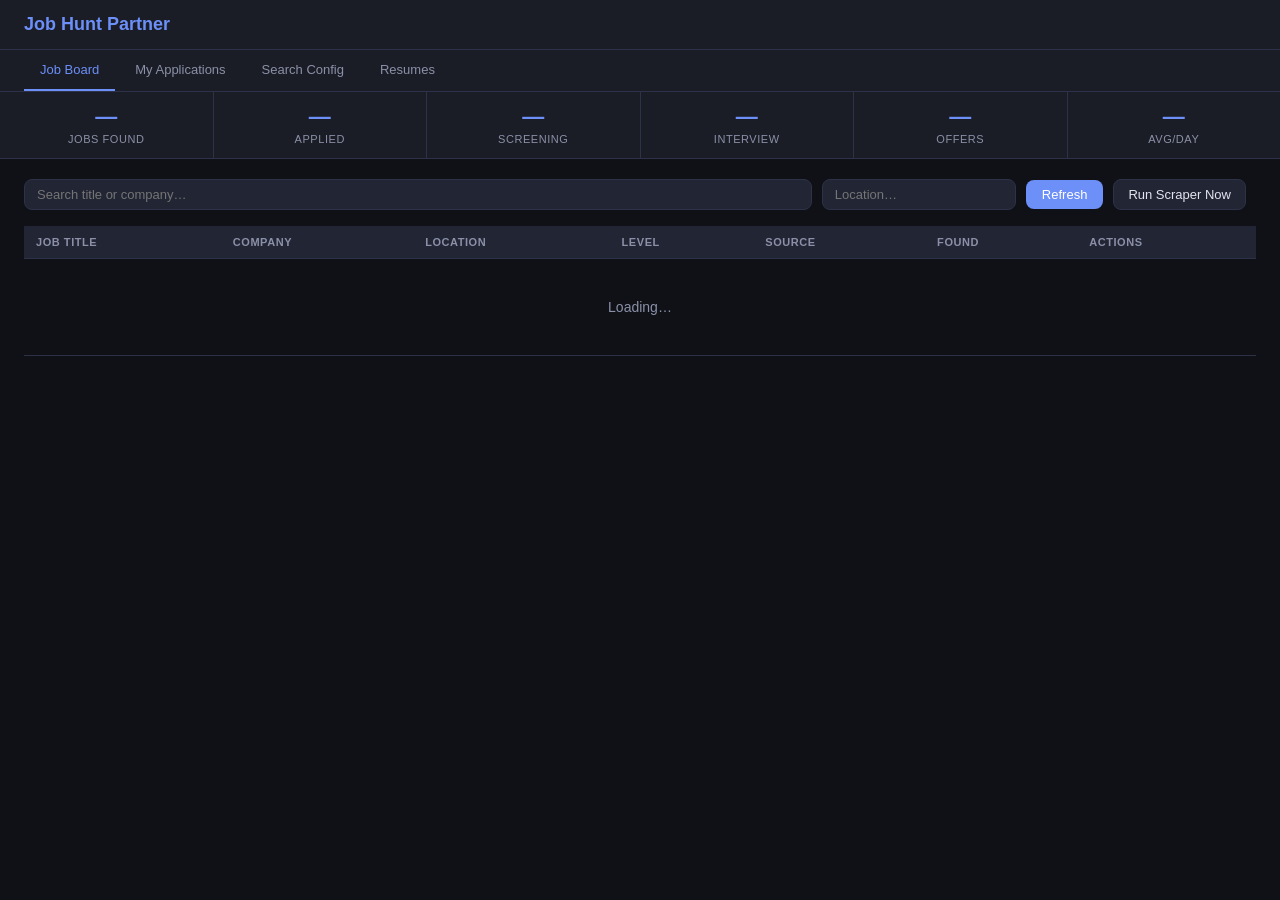
==== src/dashboard/index.html @ 279da8c1 "feat: full implementation — API, scraper, dashboard, Discord bot - FastAPI backend with SQLAlchemy +" ====
<!DOCTYPE html>
<html lang="en">
<head>
  <meta charset="UTF-8" />
  <meta name="viewport" content="width=device-width, initial-scale=1.0" />
  <title>Job Hunt Partner</title>
  <link rel="stylesheet" href="style.css" />
</head>
<body>
  <header>
    <div class="header-inner">
      <h1>Job Hunt Partner</h1>
      <div id="countdown"></div>
    </div>
  </header>

  <nav>
    <button class="tab active" data-tab="board">Job Board</button>
    <button class="tab" data-tab="tracker">My Applications</button>
    <button class="tab" data-tab="config">Search Config</button>
    <button class="tab" data-tab="resumes">Resumes</button>
  </nav>

  <!-- Stats bar -->
  <section id="stats-bar">
    <div class="stat"><span id="stat-discovered">—</span><label>Jobs Found</label></div>
    <div class="stat"><span id="stat-applied">—</span><label>Applied</label></div>
    <div class="stat"><span id="stat-screening">—</span><label>Screening</label></div>
    <div class="stat"><span id="stat-interview">—</span><label>Interview</label></div>
    <div class="stat"><span id="stat-offer">—</span><label>Offers</label></div>
    <div class="stat"><span id="stat-daily">—</span><label>Avg/Day</label></div>
  </section>

  <!-- Job Board -->
  <section id="tab-board" class="tab-content active">
    <div class="toolbar">
      <input id="search-q" type="text" placeholder="Search title or company…" />
      <input id="search-loc" type="text" placeholder="Location…" />
      <button id="btn-refresh" class="btn-primary">Refresh</button>
      <button id="btn-scrape" class="btn-secondary">Run Scraper Now</button>
      <span id="scraper-status"></span>
    </div>
    <table id="jobs-table">
      <thead>
        <tr>
          <th>Job Title</th>
          <th>Company</th>
          <th>Location</th>
          <th>Level</th>
          <th>Source</th>
          <th>Found</th>
          <th>Actions</th>
        </tr>
      </thead>
      <tbody id="jobs-body">
        <tr><td colspan="7" class="loading">Loading…</td></tr>
      </tbody>
    </table>
    <div id="jobs-pagination"></div>
  </section>

  <!-- Application Tracker -->
  <section id="tab-tracker" class="tab-content">
    <div class="toolbar">
      <select id="filter-status">
        <option value="">All Statuses</option>
        <option value="saved">Saved</option>
        <option value="applied">Applied</option>
        <option value="phone_screen">Phone Screen</option>
        <option value="interview">Interview</option>
        <option value="offer">Offer</option>
        <option value="rejected">Rejected</option>
      </select>
    </div>
    <table id="apps-table">
      <thead>
        <tr>
          <th>Job Title</th>
          <th>Company</th>
          <th>Applied</th>
          <th>Status</th>
          <th>Resume</th>
          <th>Notes</th>
          <th>Actions</th>
        </tr>
      </thead>
      <tbody id="apps-body">
        <tr><td colspan="7" class="loading">Loading…</td></tr>
      </tbody>
    </table>
  </section>

  <!-- Search Config -->
  <section id="tab-config" class="tab-content">
    <div class="config-form">
      <h2>Search Preferences</h2>
      <p>Separate multiple values with commas.</p>
      <label>Job Titles <small>(e.g. Software Engineer, Backend Engineer)</small></label>
      <input id="cfg-titles" type="text" placeholder="Software Engineer, Backend Engineer" />

      <label>Locations <small>(e.g. San Francisco, Remote, New York)</small></label>
      <input id="cfg-locations" type="text" placeholder="San Francisco, Remote" />

      <label>Levels <small>(e.g. Senior, Staff, L5)</small></label>
      <input id="cfg-levels" type="text" placeholder="Senior, Staff" />

      <label>Keywords <small>(additional search terms)</small></label>
      <input id="cfg-keywords" type="text" placeholder="distributed systems, Python" />

      <label>Excluded Companies</label>
      <input id="cfg-excluded" type="text" placeholder="Company X, Company Y" />

      <button id="btn-save-config" class="btn-primary">Save & Start Searching</button>
      <span id="config-msg"></span>
    </div>
  </section>

  <!-- Resumes -->
  <section id="tab-resumes" class="tab-content">
    <div class="toolbar">
      <button id="btn-add-resume" class="btn-primary">+ Add Resume Version</button>
    </div>
    <table id="resumes-table">
      <thead>
        <tr><th>Name</th><th>Version</th><th>Tags</th><th>Created</th><th>Actions</th></tr>
      </thead>
      <tbody id="resumes-body">
        <tr><td colspan="5" class="loading">Loading…</td></tr>
      </tbody>
    </table>
  </section>

  <!-- Apply Modal -->
  <div id="modal-overlay" class="hidden">
    <div id="modal">
      <h3 id="modal-title">Apply to Job</h3>
      <label>Resume version</label>
      <select id="modal-resume"></select>
      <label>Notes</label>
      <textarea id="modal-notes" rows="3" placeholder="Where did you find it? Any contacts?"></textarea>
      <div class="modal-actions">
        <button id="modal-confirm" class="btn-primary">Confirm Apply</button>
        <button id="modal-cancel" class="btn-secondary">Cancel</button>
      </div>
    </div>
  </div>

  <!-- Status Update Modal -->
  <div id="status-modal-overlay" class="hidden">
    <div id="status-modal">
      <h3>Update Status</h3>
      <select id="status-modal-select">
        <option value="applied">Applied</option>
        <option value="phone_screen">Phone Screen</option>
        <option value="interview">Interview</option>
        <option value="offer">Offer</option>
        <option value="rejected">Rejected</option>
        <option value="withdrawn">Withdrawn</option>
      </select>
      <label>Notes</label>
      <input id="status-modal-notes" type="text" placeholder="Optional note…" />
      <div class="modal-actions">
        <button id="status-modal-confirm" class="btn-primary">Update</button>
        <button id="status-modal-cancel" class="btn-secondary">Cancel</button>
      </div>
    </div>
  </div>

  <script src="app.js"></script>
</body>
</html>
---- src/dashboard/style.css ----
*, *::before, *::after { box-sizing: border-box; margin: 0; padding: 0; }

:root {
  --bg: #0f1117;
  --surface: #1a1d26;
  --surface2: #222534;
  --border: #2e3248;
  --accent: #6c8ff8;
  --accent2: #5a7de8;
  --text: #e2e4ef;
  --text-dim: #8b90a8;
  --green: #4caf82;
  --yellow: #e8b84b;
  --red: #e85a6a;
  --orange: #e8924b;
  --radius: 8px;
  --font: -apple-system, BlinkMacSystemFont, "Segoe UI", sans-serif;
}

body { background: var(--bg); color: var(--text); font-family: var(--font); font-size: 14px; min-height: 100vh; }

/* Header */
header { background: var(--surface); border-bottom: 1px solid var(--border); padding: 14px 24px; }
.header-inner { display: flex; align-items: center; justify-content: space-between; max-width: 1400px; margin: 0 auto; }
header h1 { font-size: 18px; font-weight: 600; color: var(--accent); }
#countdown { font-size: 13px; color: var(--text-dim); }
#countdown strong { color: var(--yellow); }

/* Nav */
nav { background: var(--surface); border-bottom: 1px solid var(--border); padding: 0 24px; display: flex; gap: 4px; max-width: 100%; }
.tab { background: none; border: none; color: var(--text-dim); padding: 12px 16px; cursor: pointer; font-size: 13px; border-bottom: 2px solid transparent; transition: color 0.15s; }
.tab:hover { color: var(--text); }
.tab.active { color: var(--accent); border-bottom-color: var(--accent); }

/* Stats bar */
#stats-bar { display: flex; gap: 0; border-bottom: 1px solid var(--border); background: var(--surface); }
.stat { flex: 1; padding: 12px 16px; text-align: center; border-right: 1px solid var(--border); }
.stat:last-child { border-right: none; }
.stat span { display: block; font-size: 22px; font-weight: 600; color: var(--accent); }
.stat label { font-size: 11px; color: var(--text-dim); text-transform: uppercase; letter-spacing: 0.05em; }

/* Tab content */
.tab-content { display: none; padding: 20px 24px; max-width: 1400px; margin: 0 auto; }
.tab-content.active { display: block; }

/* Toolbar */
.toolbar { display: flex; gap: 10px; margin-bottom: 16px; align-items: center; flex-wrap: wrap; }
.toolbar input, .toolbar select { background: var(--surface2); border: 1px solid var(--border); color: var(--text); padding: 7px 12px; border-radius: var(--radius); font-size: 13px; outline: none; }
.toolbar input:focus, .toolbar select:focus { border-color: var(--accent); }
#search-q { flex: 1; min-width: 200px; }

/* Buttons */
.btn-primary { background: var(--accent); color: #fff; border: none; padding: 7px 16px; border-radius: var(--radius); cursor: pointer; font-size: 13px; font-weight: 500; transition: background 0.15s; }
.btn-primary:hover { background: var(--accent2); }
.btn-secondary { background: var(--surface2); color: var(--text); border: 1px solid var(--border); padding: 7px 14px; border-radius: var(--radius); cursor: pointer; font-size: 13px; transition: border-color 0.15s; }
.btn-secondary:hover { border-color: var(--accent); }
.btn-sm { padding: 4px 10px; font-size: 12px; }

/* Tables */
table { width: 100%; border-collapse: collapse; }
thead th { background: var(--surface2); color: var(--text-dim); text-align: left; padding: 10px 12px; font-size: 11px; text-transform: uppercase; letter-spacing: 0.05em; border-bottom: 1px solid var(--border); }
tbody tr { border-bottom: 1px solid var(--border); transition: background 0.1s; }
tbody tr:hover { background: var(--surface2); }
tbody td { padding: 10px 12px; vertical-align: middle; }
.loading { color: var(--text-dim); text-align: center; padding: 40px !important; }

/* Status badges */
.badge { display: inline-block; padding: 2px 8px; border-radius: 20px; font-size: 11px; font-weight: 600; text-transform: uppercase; letter-spacing: 0.04em; }
.badge-new { background: #1a2644; color: var(--accent); }
.badge-saved { background: #1e2a3a; color: #6baed6; }
.badge-applied { background: #1a2e44; color: #74c0fc; }
.badge-phone_screen { background: #2a2414; color: var(--yellow); }
.badge-interview { background: #1a2e1a; color: var(--green); }
.badge-offer { background: #1a3020; color: #69db7c; }
.badge-rejected { background: #2e1a1a; color: var(--red); }
.badge-withdrawn { background: #222; color: var(--text-dim); }

/* Links */
a { color: var(--accent); text-decoration: none; }
a:hover { text-decoration: underline; }

/* Config form */
.config-form { max-width: 600px; }
.config-form h2 { margin-bottom: 8px; }
.config-form p { color: var(--text-dim); margin-bottom: 20px; font-size: 13px; }
.config-form label { display: block; margin: 14px 0 6px; font-size: 13px; font-weight: 500; }
.config-form small { color: var(--text-dim); font-weight: 400; }
.config-form input { width: 100%; background: var(--surface2); border: 1px solid var(--border); color: var(--text); padding: 8px 12px; border-radius: var(--radius); font-size: 13px; outline: none; }
.config-form input:focus { border-color: var(--accent); }
.config-form .btn-primary { margin-top: 20px; }
#config-msg { margin-left: 12px; font-size: 12px; color: var(--green); }

/* Modals */
#modal-overlay, #status-modal-overlay { position: fixed; inset: 0; background: rgba(0,0,0,0.6); display: flex; align-items: center; justify-content: center; z-index: 100; }
#modal, #status-modal { background: var(--surface); border: 1px solid var(--border); border-radius: 12px; padding: 24px; width: 420px; }
#modal h3, #status-modal h3 { margin-bottom: 16px; font-size: 16px; }
#modal label, #status-modal label { display: block; margin: 12px 0 6px; font-size: 13px; color: var(--text-dim); }
#modal select, #modal textarea, #status-modal select, #status-modal input { width: 100%; background: var(--surface2); border: 1px solid var(--border); color: var(--text); padding: 8px 12px; border-radius: var(--radius); font-size: 13px; font-family: var(--font); outline: none; }
#modal textarea { resize: vertical; }
.modal-actions { display: flex; gap: 10px; margin-top: 20px; }
.hidden { display: none !important; }

/* Scraper status */
#scraper-status { font-size: 12px; color: var(--text-dim); }

/* Pagination */
#jobs-pagination { display: flex; gap: 8px; margin-top: 16px; align-items: center; }

/* Source chip */
.source-chip { font-size: 11px; color: var(--text-dim); background: var(--surface2); padding: 2px 6px; border-radius: 4px; }

/* Notes cell */
.notes-cell { max-width: 180px; overflow: hidden; text-overflow: ellipsis; white-space: nowrap; color: var(--text-dim); font-size: 12px; }
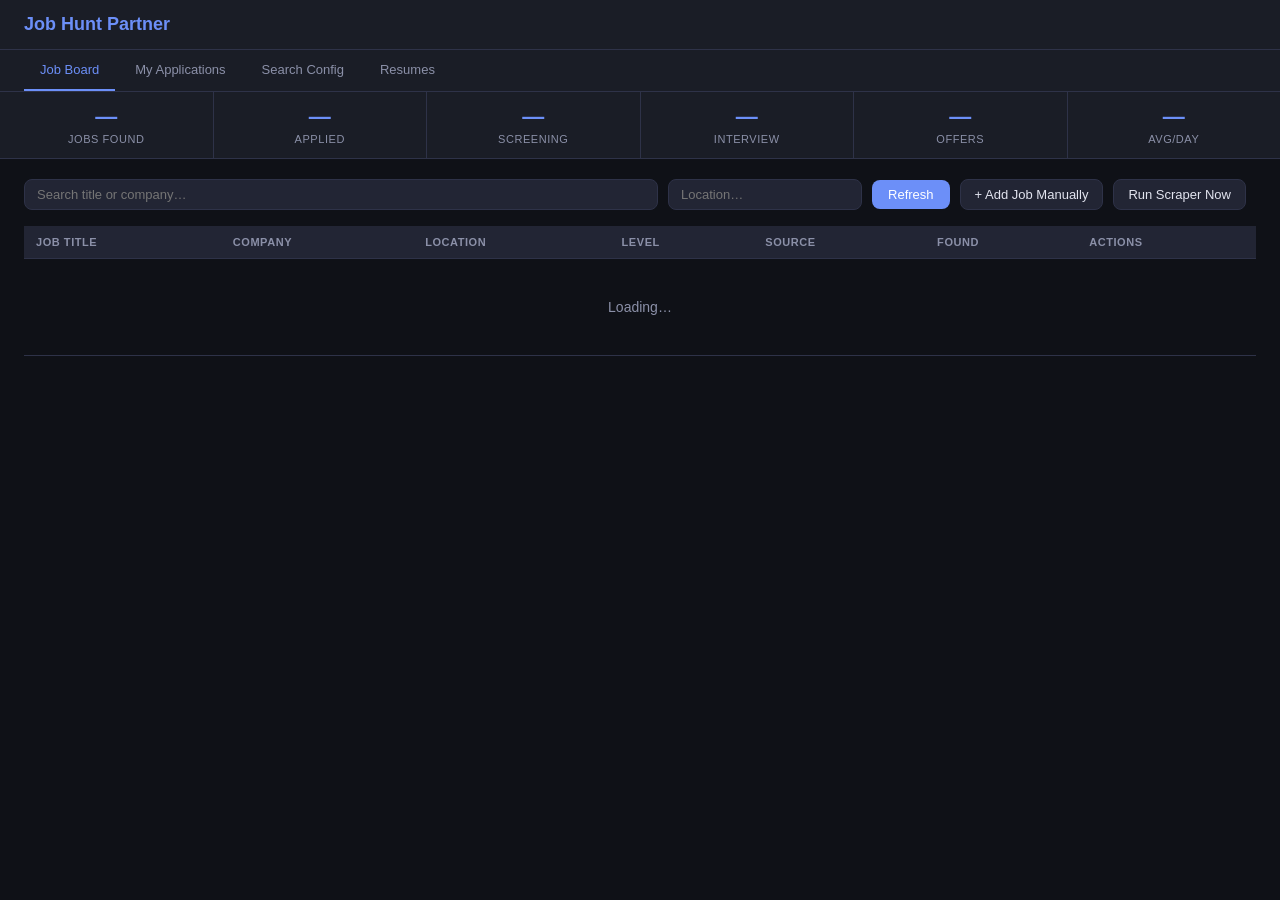
==== commit c121ad41: "feat: browser extension + job analysis endpoint Extension (Chrome MV3): - Popup shows current tab UR" ====
--- a/src/dashboard/index.html
+++ b/src/dashboard/index.html
@@ -37,6 +37,7 @@
       <input id="search-q" type="text" placeholder="Search title or company…" />
       <input id="search-loc" type="text" placeholder="Location…" />
       <button id="btn-refresh" class="btn-primary">Refresh</button>
+      <button id="btn-add-job" class="btn-secondary">+ Add Job Manually</button>
       <button id="btn-scrape" class="btn-secondary">Run Scraper Now</button>
       <span id="scraper-status"></span>
     </div>
@@ -130,6 +131,30 @@
     </table>
   </section>
 
+  <!-- Add Job Modal -->
+  <div id="add-job-overlay" class="hidden">
+    <div id="add-job-modal">
+      <h3>Add Job Manually</h3>
+      <label>Job Title <span style="color:var(--red)">*</span></label>
+      <input id="aj-title" type="text" placeholder="Senior Software Engineer" />
+      <label>Company <span style="color:var(--red)">*</span></label>
+      <input id="aj-company" type="text" placeholder="Acme Corp" />
+      <label>Job Posting URL <span style="color:var(--red)">*</span></label>
+      <input id="aj-url" type="url" placeholder="https://careers.acme.com/jobs/12345" />
+      <label>Location</label>
+      <input id="aj-location" type="text" placeholder="San Francisco, CA / Remote" />
+      <label>Level</label>
+      <input id="aj-level" type="text" placeholder="Senior / L5 / Staff" />
+      <label>Notes / Description</label>
+      <textarea id="aj-description" rows="3" placeholder="Anything you want to remember about this role…"></textarea>
+      <div class="modal-actions">
+        <button id="aj-confirm" class="btn-primary">Add Job</button>
+        <button id="aj-cancel" class="btn-secondary">Cancel</button>
+      </div>
+      <p id="aj-error" style="color:var(--red);font-size:12px;margin-top:8px"></p>
+    </div>
+  </div>
+
   <!-- Apply Modal -->
   <div id="modal-overlay" class="hidden">
     <div id="modal">
--- a/src/dashboard/style.css
+++ b/src/dashboard/style.css
@@ -91,10 +91,15 @@
 #config-msg { margin-left: 12px; font-size: 12px; color: var(--green); }
 
 /* Modals */
+#add-job-overlay,
 #modal-overlay, #status-modal-overlay { position: fixed; inset: 0; background: rgba(0,0,0,0.6); display: flex; align-items: center; justify-content: center; z-index: 100; }
+#add-job-modal,
 #modal, #status-modal { background: var(--surface); border: 1px solid var(--border); border-radius: 12px; padding: 24px; width: 420px; }
+#add-job-modal h3,
 #modal h3, #status-modal h3 { margin-bottom: 16px; font-size: 16px; }
+#add-job-modal label,
 #modal label, #status-modal label { display: block; margin: 12px 0 6px; font-size: 13px; color: var(--text-dim); }
+#add-job-modal input, #add-job-modal textarea,
 #modal select, #modal textarea, #status-modal select, #status-modal input { width: 100%; background: var(--surface2); border: 1px solid var(--border); color: var(--text); padding: 8px 12px; border-radius: var(--radius); font-size: 13px; font-family: var(--font); outline: none; }
 #modal textarea { resize: vertical; }
 .modal-actions { display: flex; gap: 10px; margin-top: 20px; }
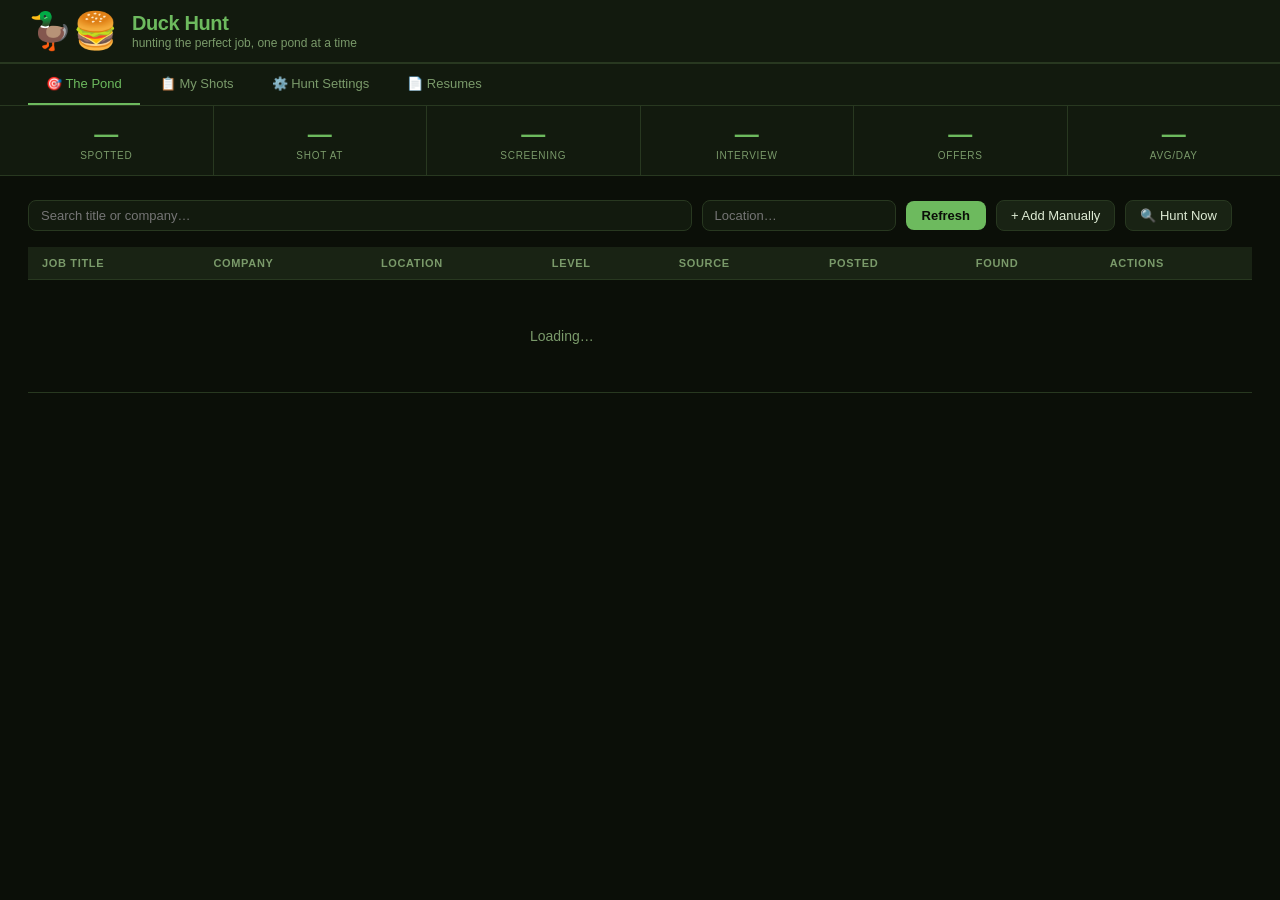
==== commit f3ccf9e5: "feat: rename to Duck Hunt, emoji mascot, forest green theme - Rename everything: "Job Hunt Partner" " ====
--- a/src/dashboard/index.html
+++ b/src/dashboard/index.html
@@ -3,28 +3,35 @@
 <head>
   <meta charset="UTF-8" />
   <meta name="viewport" content="width=device-width, initial-scale=1.0" />
-  <title>Job Hunt Partner</title>
+  <title>Duck Hunt 🦆🍔</title>
+  <link rel="icon" type="image/png" href="favicon.png" />
   <link rel="stylesheet" href="style.css" />
 </head>
 <body>
   <header>
     <div class="header-inner">
-      <h1>Job Hunt Partner</h1>
+      <div class="header-left">
+        <span class="mascot-emoji">🦆🍔</span>
+        <div class="header-titles">
+          <h1>Duck Hunt</h1>
+          <div class="tagline">hunting the perfect job, one pond at a time</div>
+        </div>
+      </div>
       <div id="countdown"></div>
     </div>
   </header>
 
   <nav>
-    <button class="tab active" data-tab="board">Job Board</button>
-    <button class="tab" data-tab="tracker">My Applications</button>
-    <button class="tab" data-tab="config">Search Config</button>
-    <button class="tab" data-tab="resumes">Resumes</button>
+    <button class="tab active" data-tab="board">🎯 The Pond</button>
+    <button class="tab" data-tab="tracker">📋 My Shots</button>
+    <button class="tab" data-tab="config">⚙️ Hunt Settings</button>
+    <button class="tab" data-tab="resumes">📄 Resumes</button>
   </nav>
 
   <!-- Stats bar -->
   <section id="stats-bar">
-    <div class="stat"><span id="stat-discovered">—</span><label>Jobs Found</label></div>
-    <div class="stat"><span id="stat-applied">—</span><label>Applied</label></div>
+    <div class="stat"><span id="stat-discovered">—</span><label>Spotted</label></div>
+    <div class="stat"><span id="stat-applied">—</span><label>Shot At</label></div>
     <div class="stat"><span id="stat-screening">—</span><label>Screening</label></div>
     <div class="stat"><span id="stat-interview">—</span><label>Interview</label></div>
     <div class="stat"><span id="stat-offer">—</span><label>Offers</label></div>
@@ -37,9 +44,10 @@
       <input id="search-q" type="text" placeholder="Search title or company…" />
       <input id="search-loc" type="text" placeholder="Location…" />
       <button id="btn-refresh" class="btn-primary">Refresh</button>
-      <button id="btn-add-job" class="btn-secondary">+ Add Job Manually</button>
-      <button id="btn-scrape" class="btn-secondary">Run Scraper Now</button>
+      <button id="btn-add-job" class="btn-secondary">+ Add Manually</button>
+      <button id="btn-scrape" class="btn-secondary">🔍 Hunt Now</button>
       <span id="scraper-status"></span>
+      <span id="last-searched"></span>
     </div>
     <table id="jobs-table">
       <thead>
@@ -49,12 +57,13 @@
           <th>Location</th>
           <th>Level</th>
           <th>Source</th>
+          <th>Posted</th>
           <th>Found</th>
           <th>Actions</th>
         </tr>
       </thead>
       <tbody id="jobs-body">
-        <tr><td colspan="7" class="loading">Loading…</td></tr>
+        <tr><td colspan="8" class="loading">Loading…</td></tr>
       </tbody>
     </table>
     <div id="jobs-pagination"></div>
@@ -86,32 +95,33 @@
         </tr>
       </thead>
       <tbody id="apps-body">
-        <tr><td colspan="7" class="loading">Loading…</td></tr>
+        <tr><td colspan="7" class="loading">No shots fired yet. Start applying from The Pond.</td></tr>
       </tbody>
     </table>
   </section>
 
-  <!-- Search Config -->
+  <!-- Hunt Settings -->
   <section id="tab-config" class="tab-content">
     <div class="config-form">
-      <h2>Search Preferences</h2>
-      <p>Separate multiple values with commas.</p>
-      <label>Job Titles <small>(e.g. Software Engineer, Backend Engineer)</small></label>
-      <input id="cfg-titles" type="text" placeholder="Software Engineer, Backend Engineer" />
+      <h2>Hunt Settings</h2>
+      <p>Tell Duck Hunt what to look for. Separate multiple values with commas.</p>
+
+      <label>Job Titles <small>(e.g. Data Engineer, Analytics Engineer)</small></label>
+      <input id="cfg-titles" type="text" placeholder="Data Engineer, Analytics Engineer" />
 
       <label>Locations <small>(e.g. San Francisco, Remote, New York)</small></label>
-      <input id="cfg-locations" type="text" placeholder="San Francisco, Remote" />
-
-      <label>Levels <small>(e.g. Senior, Staff, L5)</small></label>
-      <input id="cfg-levels" type="text" placeholder="Senior, Staff" />
-
-      <label>Keywords <small>(additional search terms)</small></label>
-      <input id="cfg-keywords" type="text" placeholder="distributed systems, Python" />
+      <input id="cfg-locations" type="text" placeholder="San Francisco, San Jose, Remote" />
+
+      <label>Levels <small>(e.g. Junior, New Grad, Senior)</small></label>
+      <input id="cfg-levels" type="text" placeholder="Junior, New Grad" />
+
+      <label>Keywords <small>(extra search terms)</small></label>
+      <input id="cfg-keywords" type="text" placeholder="dbt, Spark, Airflow" />
 
       <label>Excluded Companies</label>
       <input id="cfg-excluded" type="text" placeholder="Company X, Company Y" />
 
-      <button id="btn-save-config" class="btn-primary">Save & Start Searching</button>
+      <button id="btn-save-config" class="btn-primary">Save & Start Hunting</button>
       <span id="config-msg"></span>
     </div>
   </section>
@@ -126,7 +136,7 @@
         <tr><th>Name</th><th>Version</th><th>Tags</th><th>Created</th><th>Actions</th></tr>
       </thead>
       <tbody id="resumes-body">
-        <tr><td colspan="5" class="loading">Loading…</td></tr>
+        <tr><td colspan="5" class="loading">No resumes yet. Add your first one.</td></tr>
       </tbody>
     </table>
   </section>
@@ -134,37 +144,37 @@
   <!-- Add Job Modal -->
   <div id="add-job-overlay" class="hidden">
     <div id="add-job-modal">
-      <h3>Add Job Manually</h3>
+      <h3>🦆 Add Job Manually</h3>
       <label>Job Title <span style="color:var(--red)">*</span></label>
-      <input id="aj-title" type="text" placeholder="Senior Software Engineer" />
+      <input id="aj-title" type="text" placeholder="Data Engineer" />
       <label>Company <span style="color:var(--red)">*</span></label>
       <input id="aj-company" type="text" placeholder="Acme Corp" />
       <label>Job Posting URL <span style="color:var(--red)">*</span></label>
-      <input id="aj-url" type="url" placeholder="https://careers.acme.com/jobs/12345" />
+      <input id="aj-url" type="url" placeholder="https://careers.example.com/jobs/123" />
       <label>Location</label>
-      <input id="aj-location" type="text" placeholder="San Francisco, CA / Remote" />
+      <input id="aj-location" type="text" placeholder="San Francisco, CA" />
       <label>Level</label>
-      <input id="aj-level" type="text" placeholder="Senior / L5 / Staff" />
-      <label>Notes / Description</label>
-      <textarea id="aj-description" rows="3" placeholder="Anything you want to remember about this role…"></textarea>
+      <input id="aj-level" type="text" placeholder="Junior / New Grad / Senior" />
+      <label>Notes</label>
+      <textarea id="aj-description" rows="3" placeholder="Anything to remember about this role…"></textarea>
       <div class="modal-actions">
-        <button id="aj-confirm" class="btn-primary">Add Job</button>
+        <button id="aj-confirm" class="btn-primary">Add to Pond</button>
         <button id="aj-cancel" class="btn-secondary">Cancel</button>
       </div>
-      <p id="aj-error" style="color:var(--red);font-size:12px;margin-top:8px"></p>
+      <p id="aj-error"></p>
     </div>
   </div>
 
   <!-- Apply Modal -->
   <div id="modal-overlay" class="hidden">
     <div id="modal">
-      <h3 id="modal-title">Apply to Job</h3>
+      <h3 id="modal-title">🎯 Log Application</h3>
       <label>Resume version</label>
       <select id="modal-resume"></select>
       <label>Notes</label>
-      <textarea id="modal-notes" rows="3" placeholder="Where did you find it? Any contacts?"></textarea>
+      <textarea id="modal-notes" rows="3" placeholder="How did you find it? Any contacts inside?"></textarea>
       <div class="modal-actions">
-        <button id="modal-confirm" class="btn-primary">Confirm Apply</button>
+        <button id="modal-confirm" class="btn-primary">Mark as Applied</button>
         <button id="modal-cancel" class="btn-secondary">Cancel</button>
       </div>
     </div>
@@ -178,11 +188,11 @@
         <option value="applied">Applied</option>
         <option value="phone_screen">Phone Screen</option>
         <option value="interview">Interview</option>
-        <option value="offer">Offer</option>
+        <option value="offer">Offer 🎉</option>
         <option value="rejected">Rejected</option>
         <option value="withdrawn">Withdrawn</option>
       </select>
-      <label>Notes</label>
+      <label>Note</label>
       <input id="status-modal-notes" type="text" placeholder="Optional note…" />
       <div class="modal-actions">
         <button id="status-modal-confirm" class="btn-primary">Update</button>
--- a/src/dashboard/style.css
+++ b/src/dashboard/style.css
@@ -1,118 +1,202 @@
 *, *::before, *::after { box-sizing: border-box; margin: 0; padding: 0; }
 
 :root {
-  --bg: #0f1117;
-  --surface: #1a1d26;
-  --surface2: #222534;
-  --border: #2e3248;
-  --accent: #6c8ff8;
-  --accent2: #5a7de8;
-  --text: #e2e4ef;
-  --text-dim: #8b90a8;
-  --green: #4caf82;
-  --yellow: #e8b84b;
-  --red: #e85a6a;
-  --orange: #e8924b;
-  --radius: 8px;
+  --bg:       #0b0f08;
+  --surface:  #121a0e;
+  --surface2: #192314;
+  --border:   #283820;
+  --accent:   #6dba5e;
+  --accent2:  #52a044;
+  --text:     #deebd4;
+  --text-dim: #7a9a6a;
+  --yellow:   #e8b84b;
+  --orange:   #d4742a;
+  --red:      #e85a6a;
+  --blue:     #74c0fc;
+  --radius:   8px;
   --font: -apple-system, BlinkMacSystemFont, "Segoe UI", sans-serif;
 }
 
 body { background: var(--bg); color: var(--text); font-family: var(--font); font-size: 14px; min-height: 100vh; }
 
-/* Header */
-header { background: var(--surface); border-bottom: 1px solid var(--border); padding: 14px 24px; }
-.header-inner { display: flex; align-items: center; justify-content: space-between; max-width: 1400px; margin: 0 auto; }
-header h1 { font-size: 18px; font-weight: 600; color: var(--accent); }
+/* ── Header ── */
+header {
+  background: var(--surface);
+  border-bottom: 2px solid var(--border);
+  padding: 12px 28px;
+}
+.header-inner {
+  display: flex; align-items: center; justify-content: space-between;
+  max-width: 1400px; margin: 0 auto;
+}
+.header-left { display: flex; align-items: center; gap: 14px; }
+.mascot-emoji { font-size: 36px; line-height: 1; cursor: default; display: inline-block; transition: transform 0.25s; }
+.mascot-emoji:hover { transform: rotate(-12deg) scale(1.15); }
+.header-titles h1 { font-size: 20px; font-weight: 700; color: var(--accent); letter-spacing: -0.02em; }
+.header-titles .tagline { font-size: 12px; color: var(--text-dim); margin-top: 1px; }
 #countdown { font-size: 13px; color: var(--text-dim); }
-#countdown strong { color: var(--yellow); }
-
-/* Nav */
-nav { background: var(--surface); border-bottom: 1px solid var(--border); padding: 0 24px; display: flex; gap: 4px; max-width: 100%; }
-.tab { background: none; border: none; color: var(--text-dim); padding: 12px 16px; cursor: pointer; font-size: 13px; border-bottom: 2px solid transparent; transition: color 0.15s; }
+#countdown strong { color: var(--yellow); font-weight: 600; }
+
+/* ── Nav ── */
+nav {
+  background: var(--surface);
+  border-bottom: 1px solid var(--border);
+  padding: 0 28px;
+  display: flex; gap: 2px;
+}
+.tab {
+  background: none; border: none;
+  color: var(--text-dim);
+  padding: 12px 18px;
+  cursor: pointer; font-size: 13px; font-weight: 500;
+  border-bottom: 2px solid transparent;
+  transition: color 0.15s, border-color 0.15s;
+}
 .tab:hover { color: var(--text); }
 .tab.active { color: var(--accent); border-bottom-color: var(--accent); }
 
-/* Stats bar */
-#stats-bar { display: flex; gap: 0; border-bottom: 1px solid var(--border); background: var(--surface); }
-.stat { flex: 1; padding: 12px 16px; text-align: center; border-right: 1px solid var(--border); }
+/* ── Stats bar ── */
+#stats-bar {
+  display: flex;
+  border-bottom: 1px solid var(--border);
+  background: var(--surface);
+}
+.stat { flex: 1; padding: 14px 16px; text-align: center; border-right: 1px solid var(--border); }
 .stat:last-child { border-right: none; }
-.stat span { display: block; font-size: 22px; font-weight: 600; color: var(--accent); }
-.stat label { font-size: 11px; color: var(--text-dim); text-transform: uppercase; letter-spacing: 0.05em; }
-
-/* Tab content */
-.tab-content { display: none; padding: 20px 24px; max-width: 1400px; margin: 0 auto; }
+.stat span { display: block; font-size: 24px; font-weight: 700; color: var(--accent); }
+.stat label { font-size: 10px; color: var(--text-dim); text-transform: uppercase; letter-spacing: 0.07em; margin-top: 2px; display: block; }
+
+/* ── Tab content ── */
+.tab-content { display: none; padding: 24px 28px; max-width: 1400px; margin: 0 auto; }
 .tab-content.active { display: block; }
 
-/* Toolbar */
+/* ── Toolbar ── */
 .toolbar { display: flex; gap: 10px; margin-bottom: 16px; align-items: center; flex-wrap: wrap; }
-.toolbar input, .toolbar select { background: var(--surface2); border: 1px solid var(--border); color: var(--text); padding: 7px 12px; border-radius: var(--radius); font-size: 13px; outline: none; }
+.toolbar input, .toolbar select {
+  background: var(--surface);
+  border: 1px solid var(--border);
+  color: var(--text);
+  padding: 7px 12px;
+  border-radius: var(--radius);
+  font-size: 13px; outline: none;
+}
 .toolbar input:focus, .toolbar select:focus { border-color: var(--accent); }
 #search-q { flex: 1; min-width: 200px; }
 
-/* Buttons */
-.btn-primary { background: var(--accent); color: #fff; border: none; padding: 7px 16px; border-radius: var(--radius); cursor: pointer; font-size: 13px; font-weight: 500; transition: background 0.15s; }
+/* ── Buttons ── */
+.btn-primary {
+  background: var(--accent); color: #0b0f08;
+  border: none; padding: 7px 16px;
+  border-radius: var(--radius); cursor: pointer;
+  font-size: 13px; font-weight: 600;
+  transition: background 0.15s;
+}
 .btn-primary:hover { background: var(--accent2); }
-.btn-secondary { background: var(--surface2); color: var(--text); border: 1px solid var(--border); padding: 7px 14px; border-radius: var(--radius); cursor: pointer; font-size: 13px; transition: border-color 0.15s; }
+.btn-primary:disabled { opacity: 0.4; cursor: default; }
+.btn-secondary {
+  background: var(--surface2); color: var(--text);
+  border: 1px solid var(--border);
+  padding: 7px 14px; border-radius: var(--radius);
+  cursor: pointer; font-size: 13px;
+  transition: border-color 0.15s;
+}
 .btn-secondary:hover { border-color: var(--accent); }
 .btn-sm { padding: 4px 10px; font-size: 12px; }
 
-/* Tables */
+/* ── Tables ── */
 table { width: 100%; border-collapse: collapse; }
-thead th { background: var(--surface2); color: var(--text-dim); text-align: left; padding: 10px 12px; font-size: 11px; text-transform: uppercase; letter-spacing: 0.05em; border-bottom: 1px solid var(--border); }
+thead th {
+  background: var(--surface2);
+  color: var(--text-dim);
+  text-align: left;
+  padding: 10px 14px;
+  font-size: 11px; text-transform: uppercase; letter-spacing: 0.06em;
+  border-bottom: 1px solid var(--border);
+  font-weight: 600;
+}
 tbody tr { border-bottom: 1px solid var(--border); transition: background 0.1s; }
 tbody tr:hover { background: var(--surface2); }
-tbody td { padding: 10px 12px; vertical-align: middle; }
-.loading { color: var(--text-dim); text-align: center; padding: 40px !important; }
-
-/* Status badges */
+tbody td { padding: 11px 14px; vertical-align: middle; font-size: 13px; }
+.loading { color: var(--text-dim); text-align: center; padding: 48px !important; font-size: 14px; }
+
+/* ── Badges ── */
 .badge { display: inline-block; padding: 2px 8px; border-radius: 20px; font-size: 11px; font-weight: 600; text-transform: uppercase; letter-spacing: 0.04em; }
-.badge-new { background: #1a2644; color: var(--accent); }
-.badge-saved { background: #1e2a3a; color: #6baed6; }
-.badge-applied { background: #1a2e44; color: #74c0fc; }
-.badge-phone_screen { background: #2a2414; color: var(--yellow); }
-.badge-interview { background: #1a2e1a; color: var(--green); }
-.badge-offer { background: #1a3020; color: #69db7c; }
-.badge-rejected { background: #2e1a1a; color: var(--red); }
-.badge-withdrawn { background: #222; color: var(--text-dim); }
-
-/* Links */
+.badge-new       { background: #162412; color: var(--accent); }
+.badge-saved     { background: #1a2a1a; color: #8fd490; }
+.badge-applied   { background: #142238; color: var(--blue); }
+.badge-phone_screen { background: #2a2010; color: var(--yellow); }
+.badge-interview { background: #1a3020; color: #69db7c; }
+.badge-offer     { background: #1a3020; color: #69db7c; border: 1px solid #69db7c40; }
+.badge-rejected  { background: #2e1a1a; color: var(--red); }
+.badge-withdrawn { background: var(--surface2); color: var(--text-dim); }
+
+/* ── Links ── */
 a { color: var(--accent); text-decoration: none; }
 a:hover { text-decoration: underline; }
 
-/* Config form */
-.config-form { max-width: 600px; }
-.config-form h2 { margin-bottom: 8px; }
-.config-form p { color: var(--text-dim); margin-bottom: 20px; font-size: 13px; }
-.config-form label { display: block; margin: 14px 0 6px; font-size: 13px; font-weight: 500; }
+/* ── Source chip ── */
+.source-chip {
+  font-size: 11px; color: var(--text-dim);
+  background: var(--surface2);
+  border: 1px solid var(--border);
+  padding: 2px 7px; border-radius: 4px;
+}
+
+/* ── Config form ── */
+.config-form { max-width: 560px; }
+.config-form h2 { margin-bottom: 6px; font-size: 16px; }
+.config-form p { color: var(--text-dim); margin-bottom: 20px; font-size: 13px; line-height: 1.5; }
+.config-form label { display: block; margin: 14px 0 5px; font-size: 13px; font-weight: 500; }
 .config-form small { color: var(--text-dim); font-weight: 400; }
-.config-form input { width: 100%; background: var(--surface2); border: 1px solid var(--border); color: var(--text); padding: 8px 12px; border-radius: var(--radius); font-size: 13px; outline: none; }
+.config-form input {
+  width: 100%; background: var(--surface);
+  border: 1px solid var(--border); color: var(--text);
+  padding: 8px 12px; border-radius: var(--radius); font-size: 13px; outline: none;
+}
 .config-form input:focus { border-color: var(--accent); }
 .config-form .btn-primary { margin-top: 20px; }
-#config-msg { margin-left: 12px; font-size: 12px; color: var(--green); }
-
-/* Modals */
+#config-msg { margin-left: 12px; font-size: 12px; color: var(--accent); }
+
+/* ── Modals ── */
 #add-job-overlay,
-#modal-overlay, #status-modal-overlay { position: fixed; inset: 0; background: rgba(0,0,0,0.6); display: flex; align-items: center; justify-content: center; z-index: 100; }
+#modal-overlay, #status-modal-overlay {
+  position: fixed; inset: 0;
+  background: rgba(0,0,0,0.7);
+  display: flex; align-items: center; justify-content: center; z-index: 100;
+  backdrop-filter: blur(2px);
+}
 #add-job-modal,
-#modal, #status-modal { background: var(--surface); border: 1px solid var(--border); border-radius: 12px; padding: 24px; width: 420px; }
+#modal, #status-modal {
+  background: var(--surface);
+  border: 1px solid var(--border);
+  border-radius: 12px; padding: 28px; width: 420px;
+  box-shadow: 0 20px 60px rgba(0,0,0,0.5);
+}
 #add-job-modal h3,
-#modal h3, #status-modal h3 { margin-bottom: 16px; font-size: 16px; }
+#modal h3, #status-modal h3 { margin-bottom: 16px; font-size: 16px; font-weight: 600; }
 #add-job-modal label,
-#modal label, #status-modal label { display: block; margin: 12px 0 6px; font-size: 13px; color: var(--text-dim); }
+#modal label, #status-modal label { display: block; margin: 12px 0 5px; font-size: 12px; color: var(--text-dim); text-transform: uppercase; letter-spacing: 0.05em; }
 #add-job-modal input, #add-job-modal textarea,
-#modal select, #modal textarea, #status-modal select, #status-modal input { width: 100%; background: var(--surface2); border: 1px solid var(--border); color: var(--text); padding: 8px 12px; border-radius: var(--radius); font-size: 13px; font-family: var(--font); outline: none; }
-#modal textarea { resize: vertical; }
+#modal select, #modal textarea, #status-modal select, #status-modal input {
+  width: 100%; background: var(--surface2);
+  border: 1px solid var(--border); color: var(--text);
+  padding: 8px 12px; border-radius: var(--radius);
+  font-size: 13px; font-family: var(--font); outline: none;
+}
+#add-job-modal input:focus, #add-job-modal textarea:focus,
+#modal select:focus, #modal textarea:focus,
+#status-modal select:focus, #status-modal input:focus { border-color: var(--accent); }
+#modal textarea, #add-job-modal textarea { resize: vertical; }
 .modal-actions { display: flex; gap: 10px; margin-top: 20px; }
+#aj-error { font-size: 12px; color: var(--red); margin-top: 6px; min-height: 16px; }
 .hidden { display: none !important; }
 
-/* Scraper status */
+/* ── Scraper / toolbar status ── */
 #scraper-status { font-size: 12px; color: var(--text-dim); }
-
-/* Pagination */
+#last-searched { font-size: 12px; color: var(--text-dim); margin-left: auto; }
+
+/* ── Pagination ── */
 #jobs-pagination { display: flex; gap: 8px; margin-top: 16px; align-items: center; }
 
-/* Source chip */
-.source-chip { font-size: 11px; color: var(--text-dim); background: var(--surface2); padding: 2px 6px; border-radius: 4px; }
-
-/* Notes cell */
+/* ── Notes cell ── */
 .notes-cell { max-width: 180px; overflow: hidden; text-overflow: ellipsis; white-space: nowrap; color: var(--text-dim); font-size: 12px; }
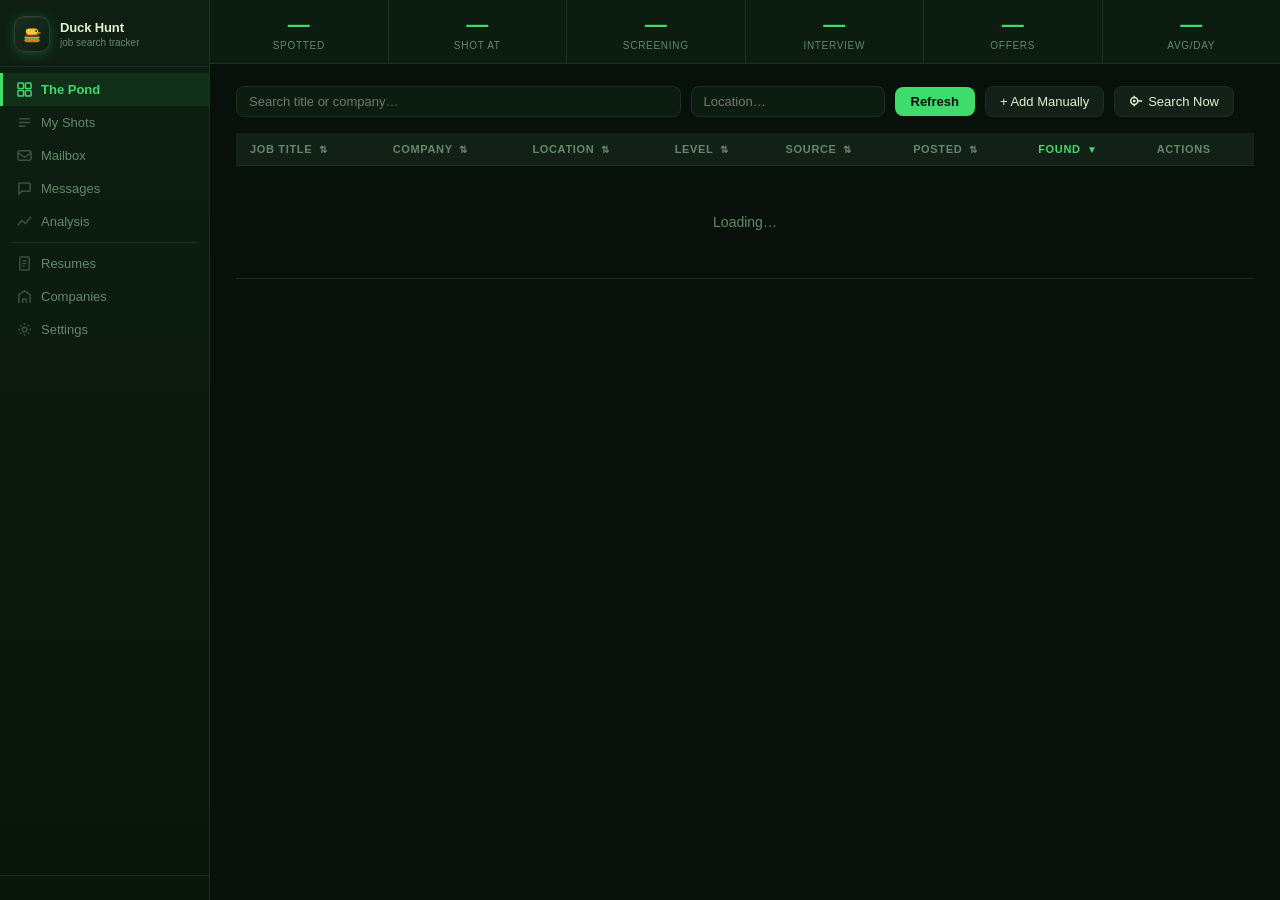
==== commit af046c56: "Major feature expansion: email sync, extension, analytics, sidebar UI Scraper: - Add ATS board clien" ====
--- a/src/dashboard/index.html
+++ b/src/dashboard/index.html
@@ -3,30 +3,212 @@
 <head>
   <meta charset="UTF-8" />
   <meta name="viewport" content="width=device-width, initial-scale=1.0" />
-  <title>Duck Hunt 🦆🍔</title>
+  <title>Duck Hunt</title>
+  <link rel="icon" type="image/svg+xml" href="favicon.svg" />
   <link rel="icon" type="image/png" href="favicon.png" />
-  <link rel="stylesheet" href="style.css" />
+  <link rel="stylesheet" href="style.css?v=4" />
+  <script src="chart.umd.min.js"></script>
+  <style>
+    /* === CRITICAL LAYOUT — body is the flex row container === */
+    *, *::before, *::after { box-sizing: border-box; margin: 0; padding: 0; }
+    html { height: 100%; }
+    body {
+      height: 100vh;
+      overflow: hidden;
+      display: flex;
+      flex-direction: row;
+      font-family: -apple-system, BlinkMacSystemFont, "Segoe UI", sans-serif;
+      font-size: 14px;
+      background: #07100a;
+      color: #dff0d4;
+    }
+
+    /* Sidebar: natural flex child, fixed width */
+    aside.sidebar {
+      width: 210px;
+      min-width: 210px;
+      max-width: 210px;
+      height: 100vh;
+      background: linear-gradient(180deg, #0e1f12 0%, #09140b 100%);
+      border-right: 1px solid #1c3020;
+      display: flex;
+      flex-direction: column;
+      overflow-y: auto;
+      overflow-x: hidden;
+      flex-shrink: 0;
+    }
+
+    /* Main column: takes all remaining width */
+    div.main-col {
+      flex: 1;
+      min-width: 0;
+      height: 100vh;
+      display: flex;
+      flex-direction: column;
+      overflow: hidden;
+    }
+
+    /* Sidebar brand */
+    .sidebar-brand {
+      display: flex;
+      align-items: center;
+      gap: 10px;
+      padding: 16px 14px 14px;
+      border-bottom: 1px solid #1c3020;
+      flex-shrink: 0;
+    }
+    .brand-mark {
+      width: 36px;
+      height: 36px;
+      border-radius: 10px;
+      background: linear-gradient(135deg, #1a2e1c, #0e1f12);
+      display: flex;
+      align-items: center;
+      justify-content: center;
+      flex-shrink: 0;
+      box-shadow: 0 2px 12px rgba(61,220,107,0.25), inset 0 1px 0 rgba(255,255,255,0.06);
+      border: 1px solid #2a4030;
+    }
+    .brand-text { min-width: 0; overflow: hidden; }
+    .brand-name { font-size: 13px; font-weight: 700; color: #dff0d4; letter-spacing: -0.01em; white-space: nowrap; }
+    .brand-sub { font-size: 10px; color: #628a6a; margin-top: 1px; white-space: nowrap; }
+
+    /* Sidebar nav */
+    nav.sidebar-nav {
+      flex: 1;
+      padding: 6px 0;
+      display: flex;
+      flex-direction: column;
+    }
+    .nav-divider { height: 1px; background: #1c3020; margin: 4px 12px; flex-shrink: 0; }
+
+    /* Nav items */
+    button.tab {
+      display: flex;
+      flex-direction: row;
+      align-items: center;
+      gap: 9px;
+      width: 100%;
+      padding: 9px 14px;
+      background: none;
+      border: none;
+      border-left: 3px solid transparent;
+      color: #628a6a;
+      font-size: 13px;
+      font-weight: 500;
+      font-family: -apple-system, BlinkMacSystemFont, "Segoe UI", sans-serif;
+      text-align: left;
+      cursor: pointer;
+      white-space: nowrap;
+      transition: color 0.12s, background 0.12s, border-color 0.12s;
+    }
+    button.tab:hover { color: #dff0d4; background: rgba(255,255,255,0.04); }
+    button.tab.active { color: #3ddc6b; border-left-color: #3ddc6b; background: rgba(61,220,107,0.09); font-weight: 600; }
+    button.tab svg { width: 15px; height: 15px; flex-shrink: 0; opacity: 0.5; }
+    button.tab:hover svg { opacity: 0.9; }
+    button.tab.active svg { opacity: 1; }
+
+    /* Sidebar footer */
+    .sidebar-footer { padding: 12px 14px; border-top: 1px solid #1c3020; flex-shrink: 0; }
+    #countdown { font-size: 11px; color: #628a6a; line-height: 1.7; }
+    #countdown strong { color: #fbbf24; font-weight: 600; }
+
+    /* Stats bar */
+    #stats-bar { display: flex; border-bottom: 1px solid #1c3020; background: #0d1c10; flex-shrink: 0; }
+
+    /* Scrollable content */
+    .content-scroll { flex: 1; overflow-y: auto; min-height: 0; }
+    .tab-content { display: none; padding: 22px 26px; }
+    .tab-content.active { display: block; }
+
+    /* New-jobs duck badge */
+    .pond-badge {
+      display: none;
+      margin-left: auto;
+      font-size: 14px;
+      line-height: 1;
+      filter: drop-shadow(0 0 5px #f5c842) drop-shadow(0 0 10px #f59e0b);
+      animation: duck-glow 1.6s ease-in-out infinite alternate;
+    }
+    .pond-badge.visible { display: inline-block; }
+    @keyframes duck-glow {
+      from { filter: drop-shadow(0 0 4px #f5c842) drop-shadow(0 0 8px #f59e0b); transform: scale(1); }
+      to   { filter: drop-shadow(0 0 8px #ffe566) drop-shadow(0 0 16px #f5c842); transform: scale(1.15); }
+    }
+  </style>
 </head>
 <body>
-  <header>
-    <div class="header-inner">
-      <div class="header-left">
-        <span class="mascot-emoji">🦆🍔</span>
-        <div class="header-titles">
-          <h1>Duck Hunt</h1>
-          <div class="tagline">hunting the perfect job, one pond at a time</div>
-        </div>
-      </div>
+
+  <!-- ── Sidebar ── -->
+  <aside class="sidebar">
+    <div class="sidebar-brand">
+      <div class="brand-mark">
+        <svg viewBox="0 0 32 32" width="22" height="22" xmlns="http://www.w3.org/2000/svg">
+          <!-- bottom bun -->
+          <rect x="5" y="22" width="22" height="6" rx="3" fill="#c8861a"/>
+          <!-- lettuce peek -->
+          <rect x="5" y="19.5" width="22" height="3" rx="1" fill="#4ade80"/>
+          <!-- patty -->
+          <rect x="6" y="16" width="20" height="4.5" rx="1.5" fill="#7c3a1e"/>
+          <!-- top bun = duck head (rounded) -->
+          <rect x="7" y="8" width="18" height="9" rx="5" fill="#f5c842"/>
+          <!-- duck bill sticking right -->
+          <path d="M25 13 L30 14.5 L25 16 Z" fill="#f59e0b"/>
+          <!-- duck eye -->
+          <circle cx="22" cy="11.5" r="1.4" fill="#050f07"/>
+          <!-- sesame seeds on bun -->
+          <ellipse cx="13" cy="10" rx="1.3" ry="0.7" fill="#e6b83a" transform="rotate(-20 13 10)"/>
+          <ellipse cx="18" cy="9.5" rx="1.3" ry="0.7" fill="#e6b83a" transform="rotate(15 18 9.5)"/>
+        </svg>
+      </div>
+      <div class="brand-text">
+        <div class="brand-name">Duck Hunt</div>
+        <div class="brand-sub">job search tracker</div>
+      </div>
+    </div>
+    <nav class="sidebar-nav">
+      <button class="tab active" data-tab="board">
+        <svg class="tab-icon" width="15" height="15" viewBox="0 0 16 16" fill="none" stroke="currentColor" stroke-width="1.6"><rect x="1" y="1" width="6" height="6" rx="1"/><rect x="9" y="1" width="6" height="6" rx="1"/><rect x="1" y="9" width="6" height="6" rx="1"/><rect x="9" y="9" width="6" height="6" rx="1"/></svg>
+        The Pond
+        <span id="pond-badge" class="pond-badge">🦆</span>
+      </button>
+      <button class="tab" data-tab="tracker">
+        <svg class="tab-icon" width="15" height="15" viewBox="0 0 16 16" fill="none" stroke="currentColor" stroke-width="1.6"><path d="M2 8h12M2 4h12M2 12h7"/></svg>
+        My Shots
+      </button>
+      <button class="tab" data-tab="mailbox">
+        <svg class="tab-icon" width="15" height="15" viewBox="0 0 16 16" fill="none" stroke="currentColor" stroke-width="1.6"><rect x="1" y="3" width="14" height="10" rx="1.5"/><path d="M1 5l7 5 7-5"/></svg>
+        Mailbox
+      </button>
+      <button class="tab" data-tab="messages">
+        <svg class="tab-icon" width="15" height="15" viewBox="0 0 16 16" fill="none" stroke="currentColor" stroke-width="1.6"><path d="M14 10a1 1 0 01-1 1H5l-3 3V3a1 1 0 011-1h10a1 1 0 011 1v7z"/></svg>
+        Messages
+      </button>
+      <button class="tab" data-tab="analysis">
+        <svg class="tab-icon" width="15" height="15" viewBox="0 0 16 16" fill="none" stroke="currentColor" stroke-width="1.6"><polyline points="1,12 5,7 9,10 15,3"/></svg>
+        Analysis
+      </button>
+      <div class="nav-divider"></div>
+      <button class="tab" data-tab="resumes">
+        <svg class="tab-icon" width="15" height="15" viewBox="0 0 16 16" fill="none" stroke="currentColor" stroke-width="1.6"><rect x="3" y="1" width="10" height="14" rx="1"/><path d="M6 5h4M6 8h4M6 11h2"/></svg>
+        Resumes
+      </button>
+      <button class="tab" data-tab="companies">
+        <svg class="tab-icon" width="15" height="15" viewBox="0 0 16 16" fill="none" stroke="currentColor" stroke-width="1.6"><path d="M2 15V6l6-4 6 4v9"/><path d="M6 15v-4h4v4"/></svg>
+        Companies
+      </button>
+      <button class="tab" data-tab="config">
+        <svg class="tab-icon" width="15" height="15" viewBox="0 0 16 16" fill="none" stroke="currentColor" stroke-width="1.6"><circle cx="8" cy="8" r="2.5"/><path d="M8 1v2M8 13v2M1 8h2M13 8h2M3.2 3.2l1.4 1.4M11.4 11.4l1.4 1.4M3.2 12.8l1.4-1.4M11.4 4.6l1.4-1.4"/></svg>
+        Settings
+      </button>
+    </nav>
+    <div class="sidebar-footer">
       <div id="countdown"></div>
     </div>
-  </header>
-
-  <nav>
-    <button class="tab active" data-tab="board">🎯 The Pond</button>
-    <button class="tab" data-tab="tracker">📋 My Shots</button>
-    <button class="tab" data-tab="config">⚙️ Hunt Settings</button>
-    <button class="tab" data-tab="resumes">📄 Resumes</button>
-  </nav>
+  </aside>
+
+  <!-- ── Main column ── -->
+  <div class="main-col">
 
   <!-- Stats bar -->
   <section id="stats-bar">
@@ -37,6 +219,7 @@
     <div class="stat"><span id="stat-offer">—</span><label>Offers</label></div>
     <div class="stat"><span id="stat-daily">—</span><label>Avg/Day</label></div>
   </section>
+  <div class="content-scroll">
 
   <!-- Job Board -->
   <section id="tab-board" class="tab-content active">
@@ -45,7 +228,9 @@
       <input id="search-loc" type="text" placeholder="Location…" />
       <button id="btn-refresh" class="btn-primary">Refresh</button>
       <button id="btn-add-job" class="btn-secondary">+ Add Manually</button>
-      <button id="btn-scrape" class="btn-secondary">🔍 Hunt Now</button>
+      <button id="btn-scrape" class="btn-secondary">
+        <svg width="14" height="14" viewBox="0 0 16 16" fill="none" stroke="currentColor" stroke-width="1.7" style="vertical-align:-2px;margin-right:5px"><ellipse cx="6" cy="8" rx="4" ry="4"/><path d="M10 8h5M6 4V2M6 12v2"/><circle cx="6" cy="8" r="1.5" fill="currentColor" stroke="none"/></svg>Search Now
+      </button>
       <span id="scraper-status"></span>
       <span id="last-searched"></span>
     </div>
@@ -84,11 +269,11 @@
     </div>
     <table id="apps-table">
       <thead>
-        <tr>
-          <th>Job Title</th>
-          <th>Company</th>
-          <th>Applied</th>
-          <th>Status</th>
+        <tr id="apps-thead">
+          <th class="sortable" onclick="appsSort('title')">Job Title <span class="sort-arrow">⇅</span></th>
+          <th class="sortable" onclick="appsSort('company')">Company <span class="sort-arrow">⇅</span></th>
+          <th class="sortable sort-active" onclick="appsSort('applied')">Applied <span class="sort-arrow">▼</span></th>
+          <th class="sortable" onclick="appsSort('status')">Status <span class="sort-arrow">⇅</span></th>
           <th>Resume</th>
           <th>Notes</th>
           <th>Actions</th>
@@ -129,17 +314,250 @@
   <!-- Resumes -->
   <section id="tab-resumes" class="tab-content">
     <div class="toolbar">
-      <button id="btn-add-resume" class="btn-primary">+ Add Resume Version</button>
+      <button id="btn-add-resume" class="btn-primary">+ Upload Resume</button>
     </div>
     <table id="resumes-table">
       <thead>
-        <tr><th>Name</th><th>Version</th><th>Tags</th><th>Created</th><th>Actions</th></tr>
+        <tr><th>Name</th><th>Version</th><th>Tags</th><th>File</th><th>Added</th><th>Actions</th></tr>
       </thead>
       <tbody id="resumes-body">
-        <tr><td colspan="5" class="loading">No resumes yet. Add your first one.</td></tr>
+        <tr><td colspan="6" class="loading">No resumes yet. Upload your first one.</td></tr>
       </tbody>
     </table>
   </section>
+
+  <!-- Companies -->
+  <section id="tab-companies" class="tab-content">
+
+    <!-- Company Portal -->
+    <div class="portal-wrap">
+      <div class="portal-header">
+        <span>🔗 Company Portal</span>
+        <span class="portal-hint">Paste a job URL · type a company name · use <code>greenhouse:stripe</code> · <code>workday:cisco/Cisco_Careers</code></span>
+      </div>
+      <div class="portal-log" id="portal-log"></div>
+      <div class="portal-input-row">
+        <input id="portal-input" type="text" placeholder="e.g.  Stripe   |   https://jobs.lever.co/stripe   |   greenhouse:openai" autocomplete="off" />
+        <button class="btn-primary" id="portal-submit">Add →</button>
+      </div>
+    </div>
+
+    <div class="toolbar" style="margin-top:20px">
+      <input id="co-search" type="text" placeholder="Search company or ATS…" />
+      <select id="co-filter-ats">
+        <option value="">All ATS Types</option>
+        <option value="greenhouse">Greenhouse</option>
+        <option value="lever">Lever</option>
+        <option value="ashby">Ashby</option>
+        <option value="workday">Workday</option>
+        <option value="smartrecruiters">SmartRecruiters</option>
+        <option value="amazon">Amazon</option>
+        <option value="custom">Custom</option>
+      </select>
+      <select id="co-filter-active">
+        <option value="">All</option>
+        <option value="true">Active</option>
+        <option value="false">Inactive</option>
+      </select>
+      <button id="btn-add-company" class="btn-secondary">+ Add Company</button>
+      <button id="btn-discover" class="btn-secondary" title="Search the web for new companies posting matching jobs">🔍 Auto-Discover</button>
+    </div>
+    <table id="companies-table">
+      <thead>
+        <tr>
+          <th>Company</th>
+          <th>ATS</th>
+          <th>Slug / Tenant</th>
+          <th>Career Page</th>
+          <th>Active</th>
+          <th>Actions</th>
+        </tr>
+      </thead>
+      <tbody id="companies-body">
+        <tr><td colspan="6" class="loading">Loading…</td></tr>
+      </tbody>
+    </table>
+  </section>
+
+  <!-- ── Mailbox Tab ─────────────────────────────────────────────────────── -->
+  <section id="tab-mailbox" class="tab-content">
+    <div class="mailbox-header">
+      <h2 style="margin:0">📬 Mailbox Overview</h2>
+      <div style="display:flex;align-items:center;gap:12px">
+        <span id="mailbox-last-sync" style="font-size:12px;color:var(--text-dim)">Syncing…</span>
+        <button class="btn-primary btn-sm" onclick="triggerEmailSync()">Sync Now</button>
+      </div>
+    </div>
+
+    <!-- Summary cards -->
+    <div class="mailbox-cards">
+      <div class="mcard mcard-total">
+        <div class="mcard-num" id="mc-total">—</div>
+        <div class="mcard-label">Total Emails</div>
+      </div>
+      <div class="mcard mcard-interview">
+        <div class="mcard-num" id="mc-interview">—</div>
+        <div class="mcard-label">Interviews</div>
+      </div>
+      <div class="mcard mcard-assessment">
+        <div class="mcard-num" id="mc-assessment">—</div>
+        <div class="mcard-label">Assessments</div>
+      </div>
+      <div class="mcard mcard-rejection">
+        <div class="mcard-num" id="mc-rejection">—</div>
+        <div class="mcard-label">Rejections</div>
+      </div>
+      <div class="mcard mcard-offer">
+        <div class="mcard-num" id="mc-offer">—</div>
+        <div class="mcard-label">Offers</div>
+      </div>
+      <div class="mcard mcard-confirm">
+        <div class="mcard-num" id="mc-confirm">—</div>
+        <div class="mcard-label">Confirmations</div>
+      </div>
+      <div class="mcard" style="background:var(--card-bg);border:1px solid #0077b5">
+        <div class="mcard-num" id="mc-linkedin" style="color:#0077b5">—</div>
+        <div class="mcard-label">LinkedIn DMs</div>
+      </div>
+    </div>
+
+    <!-- This week summary -->
+    <div style="margin:16px 0 8px;font-size:13px;color:var(--text-dim);font-weight:600;text-transform:uppercase;letter-spacing:.05em">This week</div>
+    <div class="mailbox-cards" id="mailbox-week-cards" style="gap:8px"></div>
+
+    <!-- Recent activity -->
+    <div style="margin:20px 0 8px;font-size:13px;color:var(--text-dim);font-weight:600;text-transform:uppercase;letter-spacing:.05em">Recent Activity</div>
+    <table class="co-table">
+      <thead><tr id="mailbox-thead">
+        <th style="width:36px"></th>
+        <th class="sortable" onclick="mailboxSort('company')">Company <span class="sort-arrow">⇅</span></th>
+        <th>Subject</th>
+        <th class="sortable" onclick="mailboxSort('category')">Category <span class="sort-arrow">⇅</span></th>
+        <th class="sortable sort-active" onclick="mailboxSort('received_at')">Received <span class="sort-arrow">▼</span></th>
+        <th>Application</th>
+      </tr></thead>
+      <tbody id="mailbox-events-body">
+        <tr><td colspan="6" class="loading">Loading…</td></tr>
+      </tbody>
+    </table>
+
+  </section>
+
+  <!-- Messages Tab (LinkedIn DMs) -->
+  <section id="tab-messages" class="tab-content">
+    <div style="display:flex;align-items:center;justify-content:space-between;margin-bottom:20px">
+      <div>
+        <h2 style="font-size:16px;font-weight:700;color:var(--text)">LinkedIn Messages</h2>
+        <p style="font-size:12px;color:var(--text-dim);margin-top:3px">Pulled from Gmail notification emails sent by LinkedIn</p>
+      </div>
+      <span id="linkedin-unread-badge" style="display:none;background:#0077b5;color:#fff;border-radius:12px;padding:3px 10px;font-size:12px;font-weight:700"></span>
+    </div>
+    <div id="linkedin-messages-list" style="display:flex;flex-direction:column;gap:10px">
+      <div style="color:var(--text-dim);font-size:13px;padding:40px;text-align:center">Loading…</div>
+    </div>
+  </section>
+
+  <!-- Analysis Tab -->
+  <section id="tab-analysis" class="tab-content">
+
+    <!-- KPI cards -->
+    <div class="an-kpi-row" id="an-kpis"></div>
+
+    <!-- Daily applications chart -->
+    <div class="an-card" style="margin-top:20px">
+      <div class="an-card-header">
+        <span>Applications per Day</span>
+        <div class="an-legend">
+          <span class="an-dot an-dot-line" style="background:#6dba5e"></span>Applications
+          <span class="an-dot an-dot-line" style="background:#e8b84b;margin-left:12px"></span>7-day avg
+        </div>
+      </div>
+      <div class="an-chart-wrap"><canvas id="chart-daily"></canvas></div>
+    </div>
+
+    <!-- Cumulative line -->
+    <div class="an-card" style="margin-top:16px">
+      <div class="an-card-header"><span>Cumulative Applications</span></div>
+      <div class="an-chart-wrap" style="height:160px"><canvas id="chart-cumulative"></canvas></div>
+    </div>
+
+    <!-- Funnel + Source side by side -->
+    <div class="an-row" style="margin-top:16px">
+      <div class="an-card" style="flex:1">
+        <div class="an-card-header"><span>Status Funnel</span></div>
+        <div class="an-chart-wrap" style="height:180px"><canvas id="chart-funnel"></canvas></div>
+      </div>
+      <div class="an-card" style="flex:1">
+        <div class="an-card-header"><span>Source Breakdown</span></div>
+        <div class="an-chart-wrap" style="height:180px"><canvas id="chart-source"></canvas></div>
+      </div>
+    </div>
+
+    <!-- Top companies -->
+    <div class="an-card" style="margin-top:16px">
+      <div class="an-card-header"><span>Top Companies Applied To</span></div>
+      <div class="an-chart-wrap" style="height:300px"><canvas id="chart-companies"></canvas></div>
+    </div>
+
+  </section>
+
+  </div><!-- /content-scroll -->
+  </div><!-- /main-col -->
+
+  <!-- Add Company Modal -->
+  <div id="co-overlay" class="hidden">
+    <div id="co-modal">
+      <h3>🏢 Add Company</h3>
+      <label>Company Name <span style="color:var(--red)">*</span></label>
+      <input id="co-name" type="text" placeholder="e.g. Acme Corp" />
+      <label>ATS Type <span style="color:var(--red)">*</span></label>
+      <select id="co-ats-type">
+        <option value="greenhouse">Greenhouse</option>
+        <option value="lever">Lever</option>
+        <option value="ashby">Ashby</option>
+        <option value="workday">Workday</option>
+        <option value="smartrecruiters">SmartRecruiters</option>
+        <option value="amazon">Amazon</option>
+        <option value="custom">Custom</option>
+      </select>
+      <label>Slug / Tenant <span style="color:var(--red)">*</span></label>
+      <input id="co-slug" type="text" placeholder="e.g. acmecorp" />
+      <label>Workday Board <small>(Workday only)</small></label>
+      <input id="co-board" type="text" placeholder="e.g. External_Career_Site" />
+      <label>Workday Version <small>(wd1 / wd5 / wd12)</small></label>
+      <input id="co-wd-ver" type="text" placeholder="wd5" value="wd5" />
+      <label>Career Page URL</label>
+      <input id="co-url" type="url" placeholder="https://careers.example.com" />
+      <div class="modal-actions">
+        <button id="co-confirm" class="btn-primary">Add Company</button>
+        <button id="co-cancel" class="btn-secondary">Cancel</button>
+      </div>
+      <p id="co-error"></p>
+    </div>
+  </div>
+
+  <!-- Add Resume Modal -->
+  <div id="resume-overlay" class="hidden">
+    <div id="resume-modal">
+      <h3>📄 Add Resume Version</h3>
+      <label>Name <span style="color:var(--red)">*</span></label>
+      <input id="rm-name" type="text" placeholder="e.g. Data Engineer — Startup Focus" />
+      <label>Version <small style="font-weight:400;text-transform:none;letter-spacing:0">(optional)</small></label>
+      <input id="rm-version" type="text" placeholder="e.g. 2.1" />
+      <label>Tags <small style="font-weight:400;text-transform:none;letter-spacing:0">(comma-separated)</small></label>
+      <input id="rm-tags" type="text" placeholder="e.g. data-eng, python, fintech" />
+      <label>Resume File <span style="color:var(--red)">*</span> <small style="font-weight:400;text-transform:none;letter-spacing:0">PDF or DOCX</small></label>
+      <div class="file-drop" id="rm-drop">
+        <span id="rm-drop-label">Drop file here or <u>click to browse</u></span>
+        <input id="rm-file" type="file" accept=".pdf,.doc,.docx" style="display:none" />
+      </div>
+      <div class="modal-actions">
+        <button id="rm-confirm" class="btn-primary">Upload & Save</button>
+        <button id="rm-cancel" class="btn-secondary">Cancel</button>
+      </div>
+      <p id="rm-error"></p>
+    </div>
+  </div>
 
   <!-- Add Job Modal -->
   <div id="add-job-overlay" class="hidden">
@@ -180,6 +598,29 @@
     </div>
   </div>
 
+  <!-- Feedback Modal -->
+  <div id="feedback-overlay" class="hidden">
+    <div id="feedback-modal">
+      <h3>💬 Not a Good Fit?</h3>
+      <p id="feedback-job-title" class="feedback-subtitle"></p>
+      <div class="feedback-chips" id="feedback-chips">
+        <button class="chip" data-tag="Wrong level">Wrong level</button>
+        <button class="chip" data-tag="Wrong location">Wrong location</button>
+        <button class="chip" data-tag="Not this domain">Not this domain</button>
+        <button class="chip" data-tag="Too senior">Too senior</button>
+        <button class="chip" data-tag="Wrong company">Wrong company</button>
+        <button class="chip" data-tag="Role no longer open">Role closed</button>
+        <button class="chip" data-tag="Already applied">Already applied</button>
+        <button class="chip" data-tag="Not interested">Not interested</button>
+      </div>
+      <textarea id="feedback-text" rows="3" placeholder="Add more detail… (optional)"></textarea>
+      <div class="modal-actions">
+        <button id="feedback-confirm" class="btn-primary">Submit & Hide</button>
+        <button id="feedback-cancel" class="btn-secondary">Cancel</button>
+      </div>
+    </div>
+  </div>
+
   <!-- Status Update Modal -->
   <div id="status-modal-overlay" class="hidden">
     <div id="status-modal">
--- a/src/dashboard/style.css
+++ b/src/dashboard/style.css
@@ -1,73 +1,114 @@
 *, *::before, *::after { box-sizing: border-box; margin: 0; padding: 0; }
 
 :root {
-  --bg:       #0b0f08;
-  --surface:  #121a0e;
-  --surface2: #192314;
-  --border:   #283820;
-  --accent:   #6dba5e;
-  --accent2:  #52a044;
-  --text:     #deebd4;
-  --text-dim: #7a9a6a;
-  --yellow:   #e8b84b;
-  --orange:   #d4742a;
-  --red:      #e85a6a;
-  --blue:     #74c0fc;
-  --radius:   8px;
+  --bg:        #07100a;
+  --surface:   #0d1c10;
+  --surface2:  #132018;
+  --border:    #1c3020;
+  --accent:    #3ddc6b;
+  --accent2:   #2bbf58;
+  --text:      #dff0d4;
+  --text-dim:  #628a6a;
+  --yellow:    #fbbf24;
+  --orange:    #fb923c;
+  --red:       #f87171;
+  --blue:      #38bdf8;
+  --sidebar-w: 210px;
+  --radius:    8px;
   --font: -apple-system, BlinkMacSystemFont, "Segoe UI", sans-serif;
 }
 
-body { background: var(--bg); color: var(--text); font-family: var(--font); font-size: 14px; min-height: 100vh; }
-
-/* ── Header ── */
-header {
-  background: var(--surface);
-  border-bottom: 2px solid var(--border);
-  padding: 12px 28px;
-}
-.header-inner {
-  display: flex; align-items: center; justify-content: space-between;
-  max-width: 1400px; margin: 0 auto;
-}
-.header-left { display: flex; align-items: center; gap: 14px; }
-.mascot-emoji { font-size: 36px; line-height: 1; cursor: default; display: inline-block; transition: transform 0.25s; }
-.mascot-emoji:hover { transform: rotate(-12deg) scale(1.15); }
-.header-titles h1 { font-size: 20px; font-weight: 700; color: var(--accent); letter-spacing: -0.02em; }
-.header-titles .tagline { font-size: 12px; color: var(--text-dim); margin-top: 1px; }
-#countdown { font-size: 13px; color: var(--text-dim); }
+html, body { height: 100%; margin: 0; padding: 0; overflow: hidden; }
+
+body {
+  background: var(--bg);
+  color: var(--text);
+  font-family: var(--font);
+  font-size: 14px;
+}
+
+/* ── Sidebar (layout handled by inline style; this adds visual only) ── */
+.sidebar {
+  background: linear-gradient(180deg, #0e1f12 0%, #09140b 100%);
+  border-right: 1px solid var(--border);
+}
+
+.sidebar-brand {
+  display: flex;
+  align-items: center;
+  gap: 10px;
+  padding: 16px 14px;
+  border-bottom: 1px solid var(--border);
+  flex-shrink: 0;
+}
+
+/* .brand-mark handled by inline style */
+
+.brand-text { min-width: 0; }
+
+.brand-name {
+  font-size: 13px;
+  font-weight: 700;
+  color: var(--text);
+  letter-spacing: -0.01em;
+  line-height: 1.2;
+  white-space: nowrap;
+}
+
+.brand-sub {
+  font-size: 10px;
+  color: var(--text-dim);
+  margin-top: 1px;
+  white-space: nowrap;
+}
+
+.sidebar-nav {
+  flex: 1;
+  padding: 8px 0;
+  display: flex;
+  flex-direction: column;
+}
+
+.nav-divider {
+  height: 1px;
+  background: var(--border);
+  margin: 4px 12px;
+}
+
+/* .tab nav items handled by inline style block */
+.tab-icon { flex-shrink: 0; }
+
+.sidebar-footer {
+  padding: 12px 14px;
+  border-top: 1px solid var(--border);
+  flex-shrink: 0;
+}
+
+#countdown { font-size: 11px; color: var(--text-dim); line-height: 1.7; }
 #countdown strong { color: var(--yellow); font-weight: 600; }
 
-/* ── Nav ── */
-nav {
-  background: var(--surface);
-  border-bottom: 1px solid var(--border);
-  padding: 0 28px;
-  display: flex; gap: 2px;
-}
-.tab {
-  background: none; border: none;
-  color: var(--text-dim);
-  padding: 12px 18px;
-  cursor: pointer; font-size: 13px; font-weight: 500;
-  border-bottom: 2px solid transparent;
-  transition: color 0.15s, border-color 0.15s;
-}
-.tab:hover { color: var(--text); }
-.tab.active { color: var(--accent); border-bottom-color: var(--accent); }
+/* ── Main column (layout handled by inline style) ── */
 
 /* ── Stats bar ── */
 #stats-bar {
   display: flex;
   border-bottom: 1px solid var(--border);
   background: var(--surface);
-}
-.stat { flex: 1; padding: 14px 16px; text-align: center; border-right: 1px solid var(--border); }
+  flex-shrink: 0;
+}
+.stat { flex: 1; padding: 12px 14px; text-align: center; border-right: 1px solid var(--border); }
 .stat:last-child { border-right: none; }
-.stat span { display: block; font-size: 24px; font-weight: 700; color: var(--accent); }
+.stat span { display: block; font-size: 22px; font-weight: 700; color: var(--accent); }
 .stat label { font-size: 10px; color: var(--text-dim); text-transform: uppercase; letter-spacing: 0.07em; margin-top: 2px; display: block; }
 
+/* ── Scrollable content ── */
+.content-scroll {
+  flex: 1;
+  overflow-y: auto;
+}
+
 /* ── Tab content ── */
-.tab-content { display: none; padding: 24px 28px; max-width: 1400px; margin: 0 auto; }
+.tab-content { display: none; padding: 22px 26px; }
 .tab-content.active { display: block; }
 
 /* ── Toolbar ── */
@@ -81,17 +122,17 @@
   font-size: 13px; outline: none;
 }
 .toolbar input:focus, .toolbar select:focus { border-color: var(--accent); }
-#search-q { flex: 1; min-width: 200px; }
+#search-q { flex: 1; min-width: 180px; }
 
 /* ── Buttons ── */
 .btn-primary {
-  background: var(--accent); color: #0b0f08;
+  background: var(--accent); color: #050f07;
   border: none; padding: 7px 16px;
   border-radius: var(--radius); cursor: pointer;
   font-size: 13px; font-weight: 600;
-  transition: background 0.15s;
-}
-.btn-primary:hover { background: var(--accent2); }
+  transition: background 0.15s, box-shadow 0.15s;
+}
+.btn-primary:hover { background: var(--accent2); box-shadow: 0 0 0 3px rgba(61,220,107,0.18); }
 .btn-primary:disabled { opacity: 0.4; cursor: default; }
 .btn-secondary {
   background: var(--surface2); color: var(--text);
@@ -121,14 +162,32 @@
 
 /* ── Badges ── */
 .badge { display: inline-block; padding: 2px 8px; border-radius: 20px; font-size: 11px; font-weight: 600; text-transform: uppercase; letter-spacing: 0.04em; }
-.badge-new       { background: #162412; color: var(--accent); }
+.badge-new       { background: #0e2816; color: var(--accent); }
 .badge-saved     { background: #1a2a1a; color: #8fd490; }
-.badge-applied   { background: #142238; color: var(--blue); }
+.badge-applied   { background: #0d2240; color: var(--blue); }
 .badge-phone_screen { background: #2a2010; color: var(--yellow); }
-.badge-interview { background: #1a3020; color: #69db7c; }
-.badge-offer     { background: #1a3020; color: #69db7c; border: 1px solid #69db7c40; }
-.badge-rejected  { background: #2e1a1a; color: var(--red); }
+.badge-interview { background: #0e2a18; color: #4ade80; }
+.badge-offer     { background: #1a1040; color: #a78bfa; border: 1px solid #a78bfa40; }
+.badge-rejected  { background: #2e1010; color: var(--red); }
 .badge-withdrawn { background: var(--surface2); color: var(--text-dim); }
+.badge-green  { background: #0a2810; color: #4ade80; }
+.badge-blue   { background: #0a1e40; color: var(--blue); }
+.badge-purple { background: #180e40; color: #a78bfa; }
+.badge-orange { background: #2a1600; color: var(--orange); }
+.badge-teal   { background: #061e1e; color: #22d3ee; }
+.badge-yellow { background: #1e1a00; color: var(--yellow); }
+.badge-gray   { background: var(--surface2); color: var(--text-dim); }
+
+/* ── Companies table ── */
+.btn-tiny { font-size: 11px; padding: 2px 8px; border-radius: 4px; border: none; cursor: pointer; font-weight: 600; }
+.btn-active   { background: #0a2810; color: #4ade80; }
+.btn-active:hover { background: #122a18; }
+.btn-inactive { background: #2e1010; color: var(--red); }
+.btn-inactive:hover { background: #3e1818; }
+.btn-danger   { background: #2e1010; color: var(--red); }
+.btn-danger:hover { background: #3e1818; }
+.row-inactive td { opacity: 0.45; }
+.row-inactive td:last-child { opacity: 1; }
 
 /* ── Links ── */
 a { color: var(--accent); text-decoration: none; }
@@ -143,7 +202,7 @@
 }
 
 /* ── Config form ── */
-.config-form { max-width: 560px; }
+.config-form { max-width: 540px; }
 .config-form h2 { margin-bottom: 6px; font-size: 16px; }
 .config-form p { color: var(--text-dim); margin-bottom: 20px; font-size: 13px; line-height: 1.5; }
 .config-form label { display: block; margin: 14px 0 5px; font-size: 13px; font-weight: 500; }
@@ -159,18 +218,19 @@
 
 /* ── Modals ── */
 #add-job-overlay,
-#modal-overlay, #status-modal-overlay {
+#modal-overlay, #status-modal-overlay,
+#resume-overlay, #co-overlay, #feedback-overlay {
   position: fixed; inset: 0;
-  background: rgba(0,0,0,0.7);
+  background: rgba(0,0,0,0.72);
   display: flex; align-items: center; justify-content: center; z-index: 100;
-  backdrop-filter: blur(2px);
+  backdrop-filter: blur(3px);
 }
 #add-job-modal,
 #modal, #status-modal {
   background: var(--surface);
   border: 1px solid var(--border);
-  border-radius: 12px; padding: 28px; width: 420px;
-  box-shadow: 0 20px 60px rgba(0,0,0,0.5);
+  border-radius: 14px; padding: 28px; width: 420px;
+  box-shadow: 0 24px 64px rgba(0,0,0,0.6), 0 0 0 1px rgba(61,220,107,0.06);
 }
 #add-job-modal h3,
 #modal h3, #status-modal h3 { margin-bottom: 16px; font-size: 16px; font-weight: 600; }
@@ -191,12 +251,238 @@
 #aj-error { font-size: 12px; color: var(--red); margin-top: 6px; min-height: 16px; }
 .hidden { display: none !important; }
 
-/* ── Scraper / toolbar status ── */
+/* ── Scraper status ── */
 #scraper-status { font-size: 12px; color: var(--text-dim); }
 #last-searched { font-size: 12px; color: var(--text-dim); margin-left: auto; }
 
 /* ── Pagination ── */
 #jobs-pagination { display: flex; gap: 8px; margin-top: 16px; align-items: center; }
 
+/* ── Resume modal ── */
+#resume-modal {
+  background: var(--surface);
+  border: 1px solid var(--border);
+  border-radius: 14px; padding: 28px; width: 440px;
+  box-shadow: 0 24px 64px rgba(0,0,0,0.6), 0 0 0 1px rgba(61,220,107,0.06);
+}
+#resume-modal h3 { margin-bottom: 16px; font-size: 16px; font-weight: 600; }
+#resume-modal label {
+  display: block; margin: 12px 0 5px;
+  font-size: 11px; color: var(--text-dim);
+  text-transform: uppercase; letter-spacing: 0.05em; font-weight: 600;
+}
+#resume-modal input {
+  width: 100%; background: var(--surface2);
+  border: 1px solid var(--border); color: var(--text);
+  padding: 8px 12px; border-radius: var(--radius); font-size: 13px; outline: none;
+}
+#resume-modal input:focus { border-color: var(--accent); }
+#rm-error { font-size: 12px; color: var(--red); margin-top: 6px; min-height: 16px; }
+
+.file-drop {
+  border: 2px dashed var(--border);
+  border-radius: var(--radius);
+  padding: 20px; text-align: center;
+  cursor: pointer; color: var(--text-dim); font-size: 13px;
+  transition: border-color 0.15s, background 0.15s;
+}
+.file-drop:hover, .file-drop.drag-over {
+  border-color: var(--accent); background: var(--surface2); color: var(--text);
+}
+.file-drop.file-selected { border-color: var(--accent); color: var(--accent); }
+
+.file-download-link {
+  font-size: 12px; color: var(--accent);
+  text-decoration: none; white-space: nowrap;
+}
+.file-download-link:hover { text-decoration: underline; }
+
+/* ── Sortable column headers ── */
+th.sortable { cursor: pointer; user-select: none; white-space: nowrap; }
+th.sortable:hover { color: var(--text); }
+th.sort-active { color: var(--accent); }
+.sort-arrow { font-size: 10px; margin-left: 3px; color: var(--text-dim); }
+th.sort-active .sort-arrow { color: var(--accent); }
+
 /* ── Notes cell ── */
 .notes-cell { max-width: 180px; overflow: hidden; text-overflow: ellipsis; white-space: nowrap; color: var(--text-dim); font-size: 12px; }
+
+/* ── Feedback button ── */
+.btn-feedback {
+  background: transparent;
+  border: 1px solid var(--border);
+  color: var(--text-dim);
+  border-radius: 4px; cursor: pointer;
+  padding: 3px 7px; font-size: 11px; line-height: 1;
+  transition: background 0.15s, color 0.15s;
+}
+.btn-feedback:hover { background: #2e1010; color: var(--red); border-color: var(--red); }
+
+/* ── Feedback modal ── */
+#feedback-modal {
+  background: var(--surface);
+  border: 1px solid var(--border);
+  border-radius: 14px; padding: 28px; width: 480px;
+  box-shadow: 0 24px 64px rgba(0,0,0,0.6);
+}
+#feedback-modal h3 { margin-bottom: 4px; font-size: 16px; font-weight: 600; }
+.feedback-subtitle { font-size: 12px; color: var(--text-dim); margin-bottom: 16px; }
+.feedback-chips { display: flex; flex-wrap: wrap; gap: 8px; margin-bottom: 14px; }
+.chip {
+  padding: 5px 12px; border-radius: 20px; font-size: 12px; font-weight: 500;
+  border: 1px solid var(--border); background: var(--surface2); color: var(--text-dim);
+  cursor: pointer; transition: all 0.15s;
+}
+.chip:hover { border-color: var(--accent); color: var(--text); }
+.chip-active { background: #0a2810; border-color: var(--accent); color: var(--accent); }
+#feedback-text {
+  width: 100%; background: var(--surface2); border: 1px solid var(--border);
+  color: var(--text); padding: 10px 12px; border-radius: var(--radius);
+  font-size: 13px; outline: none; resize: vertical; font-family: var(--font);
+}
+#feedback-text:focus { border-color: var(--accent); }
+
+/* ── Company modal ── */
+#co-modal {
+  background: var(--surface);
+  border: 1px solid var(--border);
+  border-radius: 14px; padding: 28px; width: 460px;
+  box-shadow: 0 24px 64px rgba(0,0,0,0.6);
+}
+#co-modal h3 { margin-bottom: 16px; font-size: 16px; font-weight: 600; }
+#co-modal label {
+  display: block; margin: 12px 0 5px;
+  font-size: 11px; color: var(--text-dim);
+  text-transform: uppercase; letter-spacing: 0.05em; font-weight: 600;
+}
+#co-modal input, #co-modal select {
+  width: 100%; background: var(--surface2);
+  border: 1px solid var(--border); color: var(--text);
+  padding: 8px 12px; border-radius: var(--radius); font-size: 13px; outline: none;
+}
+#co-modal input:focus, #co-modal select:focus { border-color: var(--accent); }
+#co-error { font-size: 12px; color: var(--red); margin-top: 6px; min-height: 16px; }
+
+#companies-table code { font-family: monospace; font-size: 12px; color: var(--text-dim); background: var(--surface2); padding: 1px 5px; border-radius: 3px; }
+
+/* ── Mailbox Tab ── */
+.mailbox-header {
+  display: flex; align-items: center; justify-content: space-between;
+  margin-bottom: 20px;
+}
+.mailbox-cards { display: flex; gap: 12px; flex-wrap: wrap; margin-bottom: 16px; }
+.mcard {
+  flex: 1; min-width: 90px;
+  background: var(--surface);
+  border: 1px solid var(--border);
+  border-radius: 10px; padding: 14px 12px; text-align: center;
+  box-shadow: 0 1px 4px rgba(0,0,0,0.35);
+}
+.mcard-num { font-size: 30px; font-weight: 700; line-height: 1; }
+.mcard-label { font-size: 10px; color: var(--text-dim); margin-top: 4px; text-transform: uppercase; letter-spacing: .05em; }
+.mcard-total     .mcard-num { color: var(--text); }
+.mcard-interview .mcard-num { color: #4ade80; }
+.mcard-assessment .mcard-num { color: var(--blue); }
+.mcard-rejection .mcard-num { color: var(--red); }
+.mcard-offer     .mcard-num { color: #a78bfa; }
+.mcard-confirm   .mcard-num { color: #22d3ee; }
+.mcard-sm {
+  display: flex; align-items: center; gap: 6px;
+  background: var(--surface); border: 1px solid var(--border);
+  border-radius: 8px; padding: 8px 14px;
+}
+.mcard-sm-num   { font-size: 20px; font-weight: 700; }
+.mcard-sm-label { font-size: 12px; color: var(--text-dim); }
+
+/* ── Company Portal ── */
+.portal-wrap {
+  background: var(--surface);
+  border: 1px solid var(--border);
+  border-radius: 12px; overflow: hidden; margin-bottom: 4px;
+  box-shadow: 0 2px 8px rgba(0,0,0,0.3);
+}
+.portal-header {
+  display: flex; align-items: center; justify-content: space-between;
+  padding: 10px 16px;
+  background: var(--surface2);
+  border-bottom: 1px solid var(--border);
+  font-size: 13px; font-weight: 600;
+}
+.portal-hint { font-size: 11px; font-weight: 400; color: var(--text-dim); }
+.portal-hint code { background: var(--bg); color: var(--accent); padding: 1px 5px; border-radius: 4px; font-size: 11px; }
+.portal-log {
+  min-height: 60px; max-height: 260px; overflow-y: auto;
+  padding: 10px 16px; display: flex; flex-direction: column; gap: 8px;
+}
+.portal-log:empty::before {
+  content: "No activity yet — type a company name or paste a job URL above.";
+  color: var(--text-dim); font-size: 12px; font-style: italic;
+}
+.portal-msg { display: flex; gap: 10px; align-items: flex-start; }
+.portal-msg.user { flex-direction: row-reverse; }
+.portal-bubble {
+  max-width: 72%; padding: 8px 12px;
+  border-radius: 10px; font-size: 13px; line-height: 1.45;
+}
+.portal-msg.user  .portal-bubble { background: var(--accent2); color: #fff; border-bottom-right-radius: 3px; }
+.portal-msg.bot   .portal-bubble { background: var(--surface2); border: 1px solid var(--border); border-bottom-left-radius: 3px; }
+.portal-msg.bot.ok    .portal-bubble { border-color: var(--accent); }
+.portal-msg.bot.warn  .portal-bubble { border-color: var(--yellow); }
+.portal-msg.bot.error .portal-bubble { border-color: var(--red); }
+.portal-msg.bot.spin  .portal-bubble { opacity: 0.6; font-style: italic; }
+.portal-avatar {
+  width: 26px; height: 26px; border-radius: 50%;
+  background: var(--surface2); border: 1px solid var(--border);
+  display: flex; align-items: center; justify-content: center;
+  font-size: 13px; flex-shrink: 0; margin-top: 2px;
+}
+.portal-input-row {
+  display: flex; gap: 8px;
+  padding: 10px 16px;
+  border-top: 1px solid var(--border);
+  background: var(--surface2);
+}
+.portal-input-row input {
+  flex: 1; background: var(--bg); border: 1px solid var(--border);
+  color: var(--text); padding: 8px 12px;
+  border-radius: var(--radius); font-size: 13px; outline: none;
+}
+.portal-input-row input:focus { border-color: var(--accent); }
+.portal-input-row button { white-space: nowrap; }
+
+/* ── Analysis Tab ── */
+.an-kpi-row { display: flex; gap: 10px; flex-wrap: wrap; }
+.an-kpi {
+  flex: 1; min-width: 110px;
+  background: var(--surface); border: 1px solid var(--border);
+  border-radius: 10px; padding: 14px 16px;
+  display: flex; flex-direction: column; gap: 4px;
+  box-shadow: 0 1px 4px rgba(0,0,0,0.35);
+}
+.an-kpi-val { font-size: 26px; font-weight: 700; line-height: 1; }
+.an-kpi-label { font-size: 10px; color: var(--text-dim); text-transform: uppercase; letter-spacing: .05em; }
+.an-kpi.accent  .an-kpi-val { color: var(--accent); }
+.an-kpi.blue    .an-kpi-val { color: var(--blue); }
+.an-kpi.yellow  .an-kpi-val { color: var(--yellow); }
+.an-kpi.purple  .an-kpi-val { color: #a78bfa; }
+.an-kpi.red     .an-kpi-val { color: var(--red); }
+
+.an-card {
+  background: var(--surface); border: 1px solid var(--border);
+  border-radius: 10px; padding: 16px 20px;
+  box-shadow: 0 1px 4px rgba(0,0,0,0.35);
+}
+.an-card-header {
+  display: flex; align-items: center; justify-content: space-between;
+  margin-bottom: 14px;
+  font-size: 13px; font-weight: 600; color: var(--text);
+}
+.an-legend { display: flex; align-items: center; font-size: 11px; color: var(--text-dim); }
+.an-dot { display: inline-block; width: 10px; height: 10px; border-radius: 50%; margin-right: 4px; }
+.an-dot-line { border-radius: 2px; height: 3px; width: 14px; }
+.an-chart-wrap { position: relative; height: 220px; }
+.an-row { display: flex; gap: 16px; }
+.an-row .an-card { flex: 1; min-width: 0; }
+
+/* ── Co table ── */
+.co-table { width: 100%; border-collapse: collapse; }
